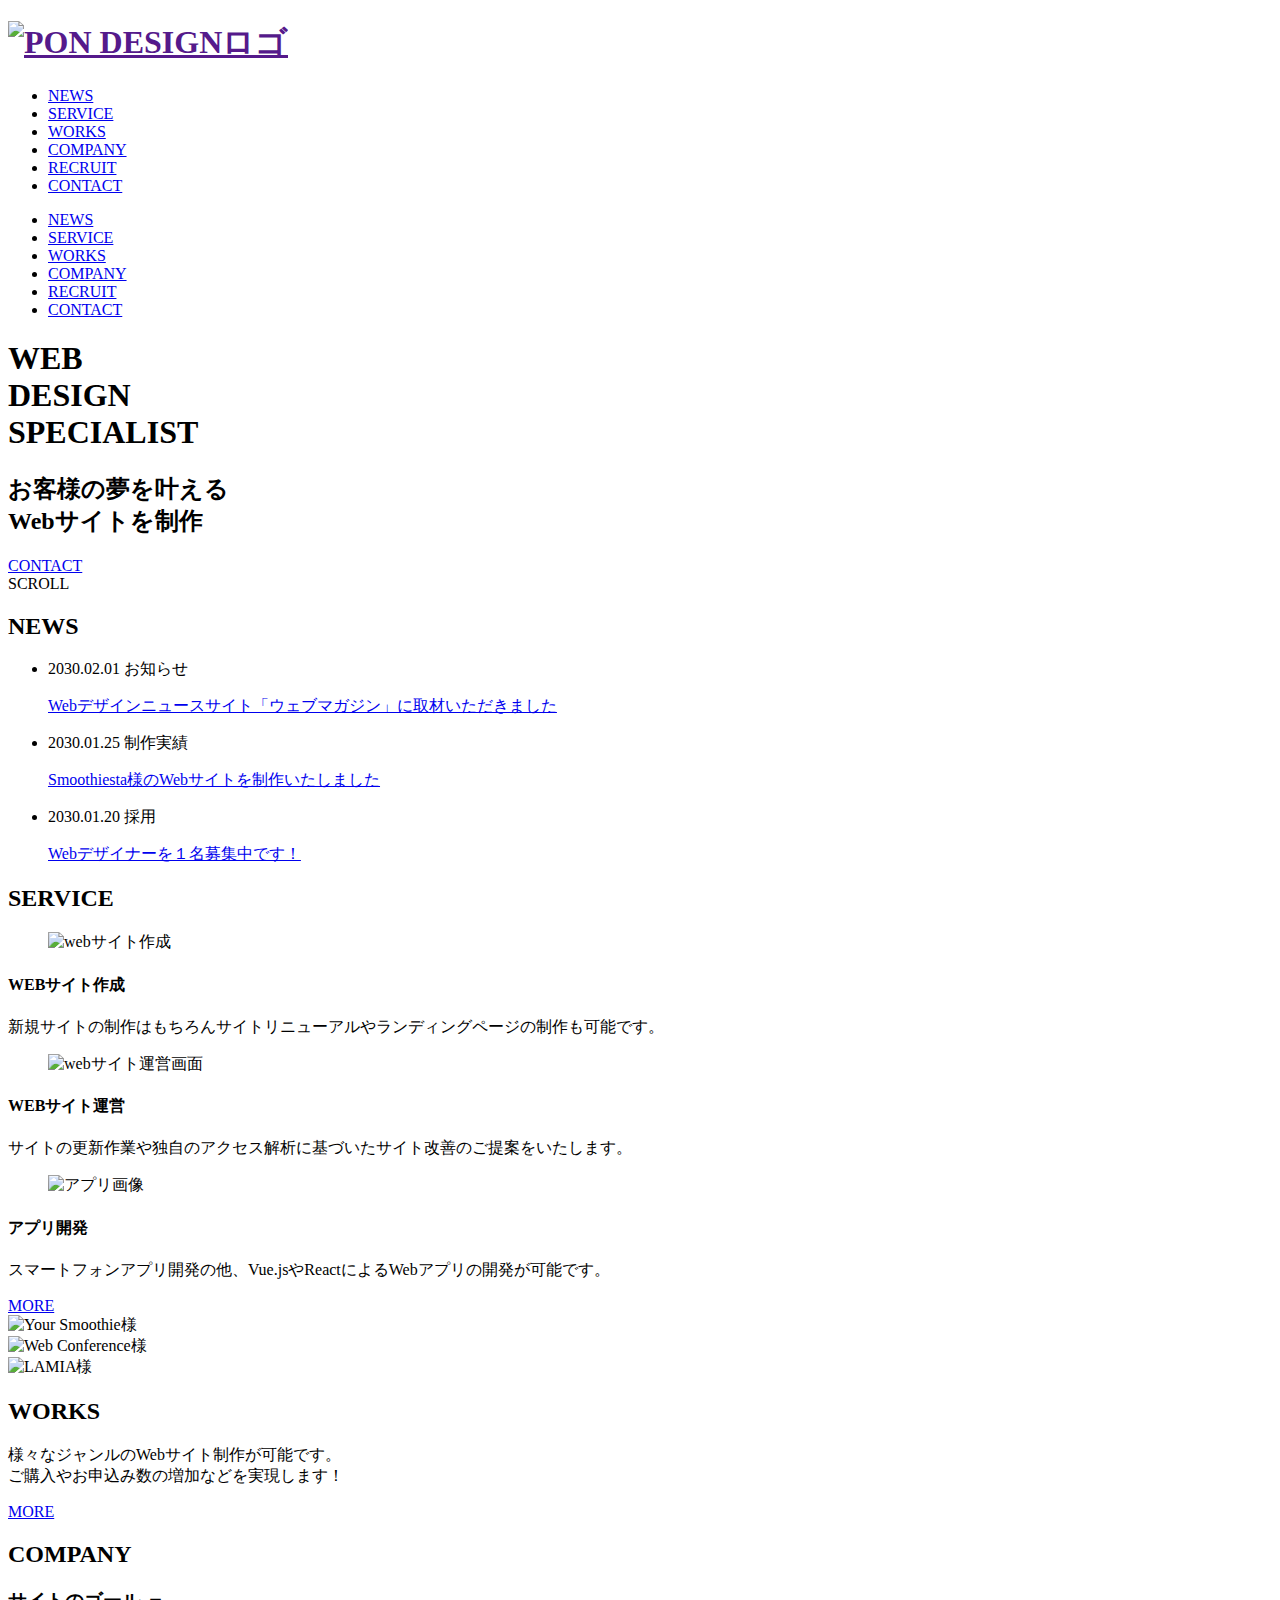
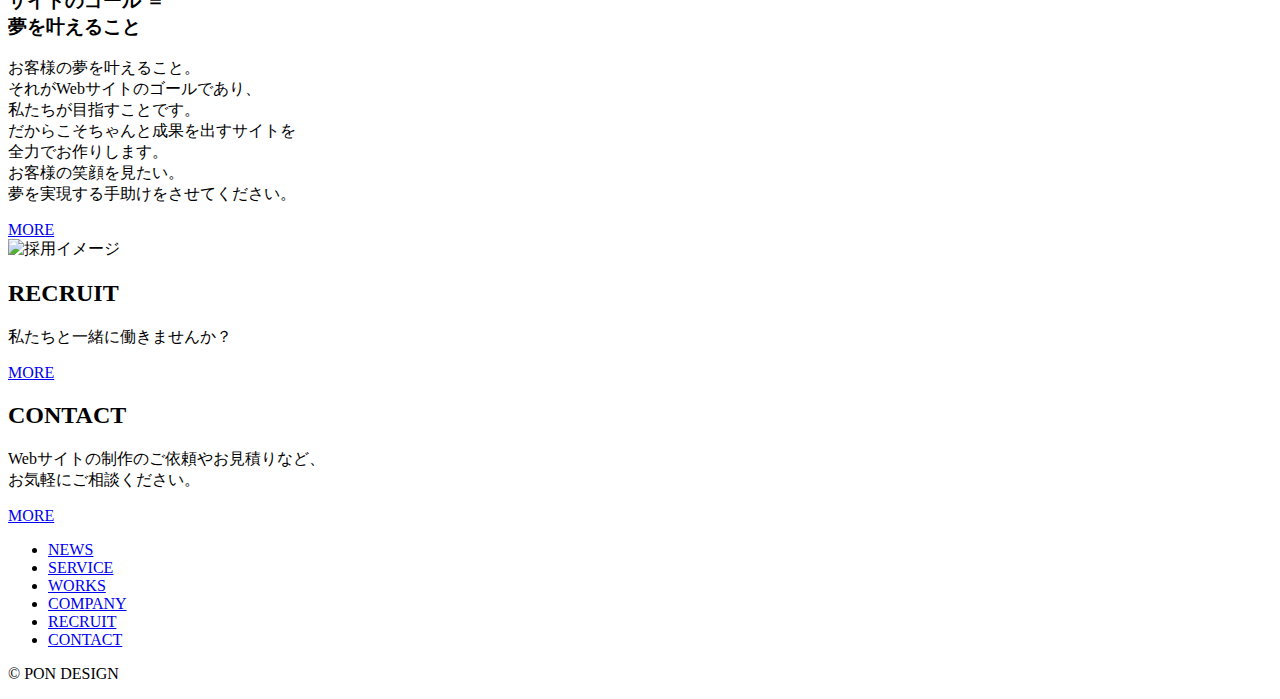
==== index.html @ 1e1b0b16 "Add files via upload" ====
<!DOCTYPE html>
<html lang="ja">

<head>
    <meta charset="UTF-8">
    <meta http-equiv="X-UA-Compatible" content="IE=edge">
    <meta name="viewport" content="width=device-width, initial-scale=1.0">
    <meta property="og:title" content="PON DESIGN | WEB DESIGN SPECIALIST">
    <meta property="og:description" content="PON DESIGN | WEB DESIGN SPECIALIST">
    <meta property="og:site_name" content="PON DESIGN | WEB DESIGN SPECIALIST">
    <meta property="locale" content="ja_JP">
    <meta name="description" content="PON DESIGN | WEB DESIGN SPECIALIST webサイト作成 webサイト運営サービス アプリ開発サービス">
    <link rel="preconnect" href="https://fonts.gstatic.com">
    <link rel="preconnect" href="https://fonts.gstatic.com">
    <!-- Montserrat -->
    <link href="https://fonts.googleapis.com/css2?family=Montserrat:wght@300;600&display=swap" rel="stylesheet">

    <link rel="stylesheet" href="https://pro.fontawesome.com/releases/v5.10.0/css/all.css"
        integrity="sha384-AYmEC3Yw5cVb3ZcuHtOA93w35dYTsvhLPVnYs9eStHfGJvOvKxVfELGroGkvsg+p" crossorigin="anonymous" />
        <link rel="stylesheet" href="https://cdnjs.cloudflare.com/ajax/libs/Swiper/4.3.3/css/swiper.min.css">
        <!-- 最後に自分で書いたスタイルシートを読み込む -->
        <link rel="stylesheet" href="sass/style.css">
    <title>PON DESIGN | WEB DESIGN SPECIALIST</title>
</head>

<body>
    <div class="l-wrapper">
        <header id="js-header" class="l-header">
            <div class="l-header__inner">
                <!-- ロゴ -->
                <!-- 画像タグにwidth,height指定するのは良くないからdivタグで囲む -->
                <div class="l-header__logo">
                    <h1 class="c-logo">
                        <a href="" class="c-logo__link"><img class="c-logo__img" src="img/others/logo.png" alt="PON DESIGNロゴ"></a>
                    </h1>
                </div>
                <!-- グローバルナビ -->
                <nav class="l-header__nav">
                    <ul class="l-header__nav__list">
                        <li class="l-header__nav__item"><a href="news.html" class="l-header__nav__link">NEWS</a></li>
                        <li class="l-header__nav__item"><a href="service.html" class="l-header__nav__link">SERVICE</a></li>
                        <li class="l-header__nav__item"><a href="works.html" class="l-header__nav__link">WORKS</a></li>
                        <li class="l-header__nav__item"><a href="company.html" class="l-header__nav__link">COMPANY</a></li>
                        <li class="l-header__nav__item"><a href="recruit.html" class="l-header__nav__link">RECRUIT</a></li>
                        <li class="l-header__nav__item"><a href="contact.html" class="l-header__nav__link">CONTACT</a></li>
                    </ul>
                </nav>
            </div>
        </header><!-- header -->
        
        <div class="navbar_toggle">
            <span class="navbar_toggle_icon"></span>
            <span class="navbar_toggle_icon"></span>
            <span class="navbar_toggle_icon"></span>
        </div><!-- ドロワー -->
        
        <div class="menu u-disappear">
            <ul>
                <li><a href="news.html" class="drawer-item">NEWS</a></li>
                <li><a href="service.html" class="drawer-item">SERVICE</a></li>
                <li><a href="works.html" class="drawer-item">WORKS</a></li>
                <li><a href="company.html" class="drawer-item">COMPANY</a></li>
                <li><a href="recruit.html" class="drawer-item">RECRUIT</a></li>
                <li><a href="contact.html" class="drawer-item">CONTACT</a></li>
            </ul>
        </div><!-- 隠れメニュー -->
        
        
        <div class="p-hero">
            <div class="l-inner">
                <div class="p-hero__heading">
                    <h1 class="p-hero__heading__title">WEB<br class="u-sp-only"> DESIGN<br class="u-sp-only"> SPECIALIST</h1>
                    <h2 class="p-hero__heading__subtitle">お客様の夢を叶える<br class="u-sp-only">Webサイトを制作</h2>
                    <!-- ボタン -->
                    <div class="c-btn-area">
                        <a href="contact.html" class="c-btn c-btn--flame">CONTACT</a>
                    </div>
                </div>
            </div>
            <!-- スクロール -->
            <span class="p-hero__scroll">SCROLL</span>
        </div><!-- hero -->
        
        
        
        <div class="l-page-home contents" id="contents">
            <section class="p-news l-section">
                <div class="l-inner l-inner--sm">
                    <!-- セクションタイトル -->
                    <h2 class="c-heading-primary c-heading-primary--news">NEWS</h2>
                    <ul class="p-news__list">
                        <li class="p-news__item">
                            <div class="p-news__item__body">
                                <time class="p-news__item__date">2030.02.01</time>
                                <span class="c-label">お知らせ</span>
                            </div>
                            <p class="p-news__item__title">
                                <a href="#" class="p-news__item__title__link">
                                    Webデザインニュースサイト「ウェブマガジン」に取材いただきました
                                </a>
                            </p>
                        </li>
                        <li class="p-news__item">
                            <div class="p-news__item__body">
                                <time class="p-news__item__date">2030.01.25</time>
                                <span class="c-label">制作実績</span>
                            </div>
                            <p class="p-news__item__title">
                                <a href="#" class="p-news__item__title__link">
                                    Smoothiesta様のWebサイトを制作いたしました
                                </a>
                            </p>
                        </li>
                        <li class="p-news__item">
                            <div class="p-news__item__body">
                                <time class="p-news__item__date">2030.01.20</time>
                                <span class="c-label">採用</span>
                            </div>
                            <p class="p-news__item__title">
                                <a href="#" class="p-news__item__title__link">
                                    Webデザイナーを１名募集中です！
                                </a>
                            </p>
                        </li>
                    </ul>
                </div>
            </section><!-- NEWS -->
        
            <section class="p-service l-section">
                <div class="l-inner">
                    <!-- セクションタイトル -->
                    <h2 class="c-heading-primary c-heading-primary--service">SERVICE</h2>

                    <!-- サービスリスト -->
                    <div class="topService">
                        <div class="topService__card">
                            <figure class="topService__img-wrapper">
                                <img class="topService__img" src="img/service/service1.png" alt="webサイト作成">
                            </figure>
                            <div class="topService__body">
                                <h4 class="topService__title">WEBサイト作成</h4>
                                <p class="topService__text">新規サイトの制作はもちろんサイトリニューアルやランディングページの制作も可能です。</p>
                            </div>
                        </div>
                        <div class="topService__card">
                            <figure class="topService__img-wrapper">
                                <img class="topService__img" src="img/service/service2.png" alt="webサイト運営画面">
                            </figure>
                            <div class="topService__body">
                                <h4 class="topService__title">WEBサイト運営</h4>
                                <p class="topService__text">サイトの更新作業や独自のアクセス解析に基づいたサイト改善のご提案をいたします。</p>
                            </div>
                        </div>
                        <div class="topService__card">
                            <figure class="topService__img-wrapper">
                                <img class="topService__img" src="img/service/service3.png" alt="アプリ画像">
                            </figure>
                            <div class="topService__body">
                                <h4 class="topService__title">アプリ開発</h4>
                                <p class="topService__text">スマートフォンアプリ開発の他、Vue.jsやReactによるWebアプリの開発が可能です。</p>
                            </div>
                        </div>
                    </div>
                    <!-- ボタン -->
                    <!-- スマホの時非表示 -->
                    <div class="c-btn-area u-is-lg">
                        <a href="service.html" class="c-btn c-btn--gradation">MORE</a>
                    </div>
                </div>
            </section><!-- service -->
        
            <section class="p-works l-section">
                <div class="l-inner l-inner--xl">
                    <div class="p-works__img-wrapper">
                        <!-- Swiper START -->
                        <div class="swiper-container">
                            <!-- メイン表示部分 -->
                            <div class="swiper-wrapper">
                                <!-- 各スライド -->
                                <div class="swiper-slide"><img src="img/works/slider1.png" alt="Your Smoothie様"></div>
                                <div class="swiper-slide"><img src="img/works/slider2.png" alt="Web Conference様"></div>
                                <div class="swiper-slide"><img src="img/works/slider3.png" alt="LAMIA様"></div>
                            </div>
                            <div class="swiper-button-prev"></div>
                            <div class="swiper-button-next"></div>
                        </div>
                        <div class="swiper-pagination"></div>
                        <!-- Swiper END -->
                    </div>
                    <div class="p-works__body">
                        <h2 class="c-heading-primary c-heading-primary--works">WORKS</h2>
                        <p class="p-works__body__text">
                            様々なジャンルのWebサイト制作が可能です。<br>
                            ご購入やお申込み数の増加などを実現します！
                        </p>
                        <!-- ボタン -->
                        <div class="c-btn-area">
                            <a href="works.html" class="c-btn c-btn--gradation">MORE</a>
                        </div>
                    </div>
                </div>
            </section><!-- works -->
        
            <section class="p-company l-section">
                <div class="l-inner ">
                    <!-- セクションタイトル -->
                    <h2 class="c-heading-primary c-heading-primary--company">COMPANY</h2>
                    <div class="p-company__body">
                        <h3 class="p-company__title">
                            <span class="p-company__title__underline">
                                サイトのゴール ＝<br class="u-sp-only"> 夢を叶えること
                            </span>
                        </h3>
                        <p class="p-company__text">
                            お客様の夢を叶えること。<br>
                            それがWebサイトのゴールであり、<br class="u-sp-only">私たちが目指すことです。<br>
                            だからこそちゃんと成果を出すサイトを<br class="u-sp-only">全力でお作りします。<br>
                            お客様の笑顔を見たい。<br>
                            夢を実現する手助けをさせてください。
                        </p>
                        <!-- ボタン -->
                        <div class="c-btn-area">
                            <a href="company.html" class="c-btn c-btn--gradation">MORE</a>
                        </div>
                    </div>
                </div>
            </section><!-- company -->
        
        
            <section class="p-recruit l-section">
                <div class="l-inner">
                    <!-- 画像 -->
                    <div class="p-recruit__img-wrapper">
                        <img class="p-recruit__img" src="img/recruit/recruit1.png" alt="採用イメージ">
                    </div>
                    <!-- ボディ -->
                    <div class="p-recruit__body">
                        <!-- セクションタイトル -->
                        <h2 class="c-heading-primary c-heading-primary--recruit">RECRUIT</h2>
                        <p class="p-recruit__body__text">
                            私たちと一緒に働きませんか？
                        </p>
                        <!-- ボタン -->
                        <div class="c-btn-area">
                            <a href="recruit.html" class="c-btn c-btn--gradation">MORE</a>
                        </div>
                    </div>
                </div>
            </section><!-- recruit -->
        
            <section class="c-contact">
                <div class="l-inner">
                    <div class="c-contact__body">
                        <!-- セクションタイトル -->
                        <h2 class="c-heading-primary c-heading-primary--contact">CONTACT</h2>
                        <p class="c-contact__body__text">
                            Webサイトの制作のご依頼やお見積りなど、<br class="u-is-sm">お気軽にご相談ください。
                        </p>
                        <!-- ボタン -->
                        <div class="c-btn-area">
                            <a href="contact.html" class="c-btn c-btn--gradation">MORE</a>
                        </div>
                    </div>
                </div>
            </section><!-- contact-->
        </div><!-- contents -->
        
        <footer class="l-footer">
            <nav class="l-footer__nav">
                <ul class="l-footer__nav__list">
                    <li class="l-footer__nav__item"><a href="news.html" class="l-footer__nav__link">NEWS</a></li>
                    <li class="l-footer__nav__item"><a href="service.html" class="l-footer__nav__link">SERVICE</a></li>
                    <li class="l-footer__nav__item"><a href="works.html" class="l-footer__nav__link">WORKS</a></li>
                    <li class="l-footer__nav__item"><a href="company.html" class="l-footer__nav__link">COMPANY</a></li>
                    <li class="l-footer__nav__item"><a href="recruit.html" class="l-footer__nav__link">RECRUIT</a></li>
                    <li class="l-footer__nav__item"><a href="contact.html" class="l-footer__nav__link">CONTACT</a></li>
                </ul>
            </nav>
            <p class="c-copyright">&copy; PON DESIGN</p>
        </footer><!-- footer -->
        
        <!-- ページトップへ移動 -->
        <div id="pagetop" class="c-page-top">
            <a class="c-page-top__link" href="#">
                <i class="fas fa-arrow-up c-page-top__arrow"></i>
            </a>
        </div><!-- page-top -->
    </div><!-- wrapper -->
    
    <script src="js/anime.js"></script>
    <script src="https://code.jquery.com/jquery-3.6.0.js"
        integrity="sha256-H+K7U5CnXl1h5ywQfKtSj8PCmoN9aaq30gDh27Xc0jk=" crossorigin="anonymous"></script>
    <script src="https://cdnjs.cloudflare.com/ajax/libs/Swiper/4.3.3/js/swiper.min.js"></script>
    <script src="./js/main.js"></script>
    <script src="./js/swiper.js"></script>
</body>

</html>
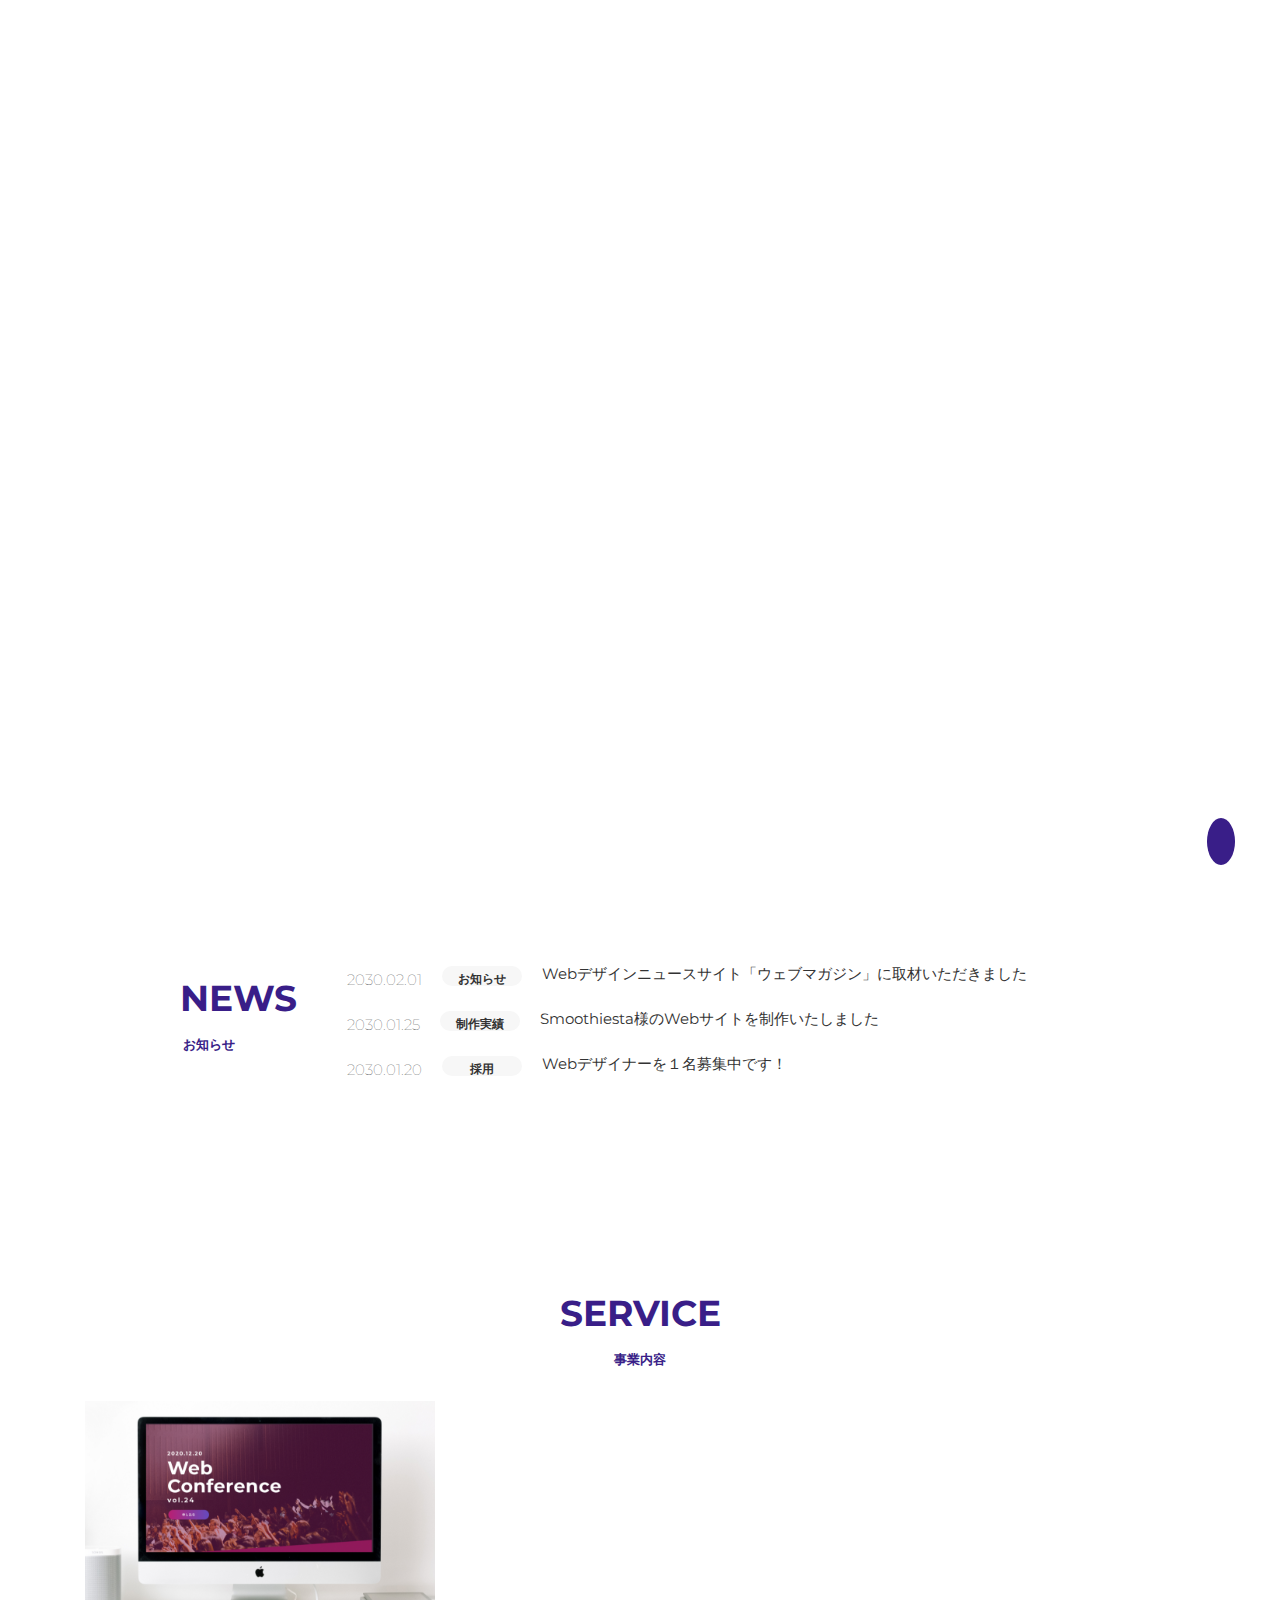
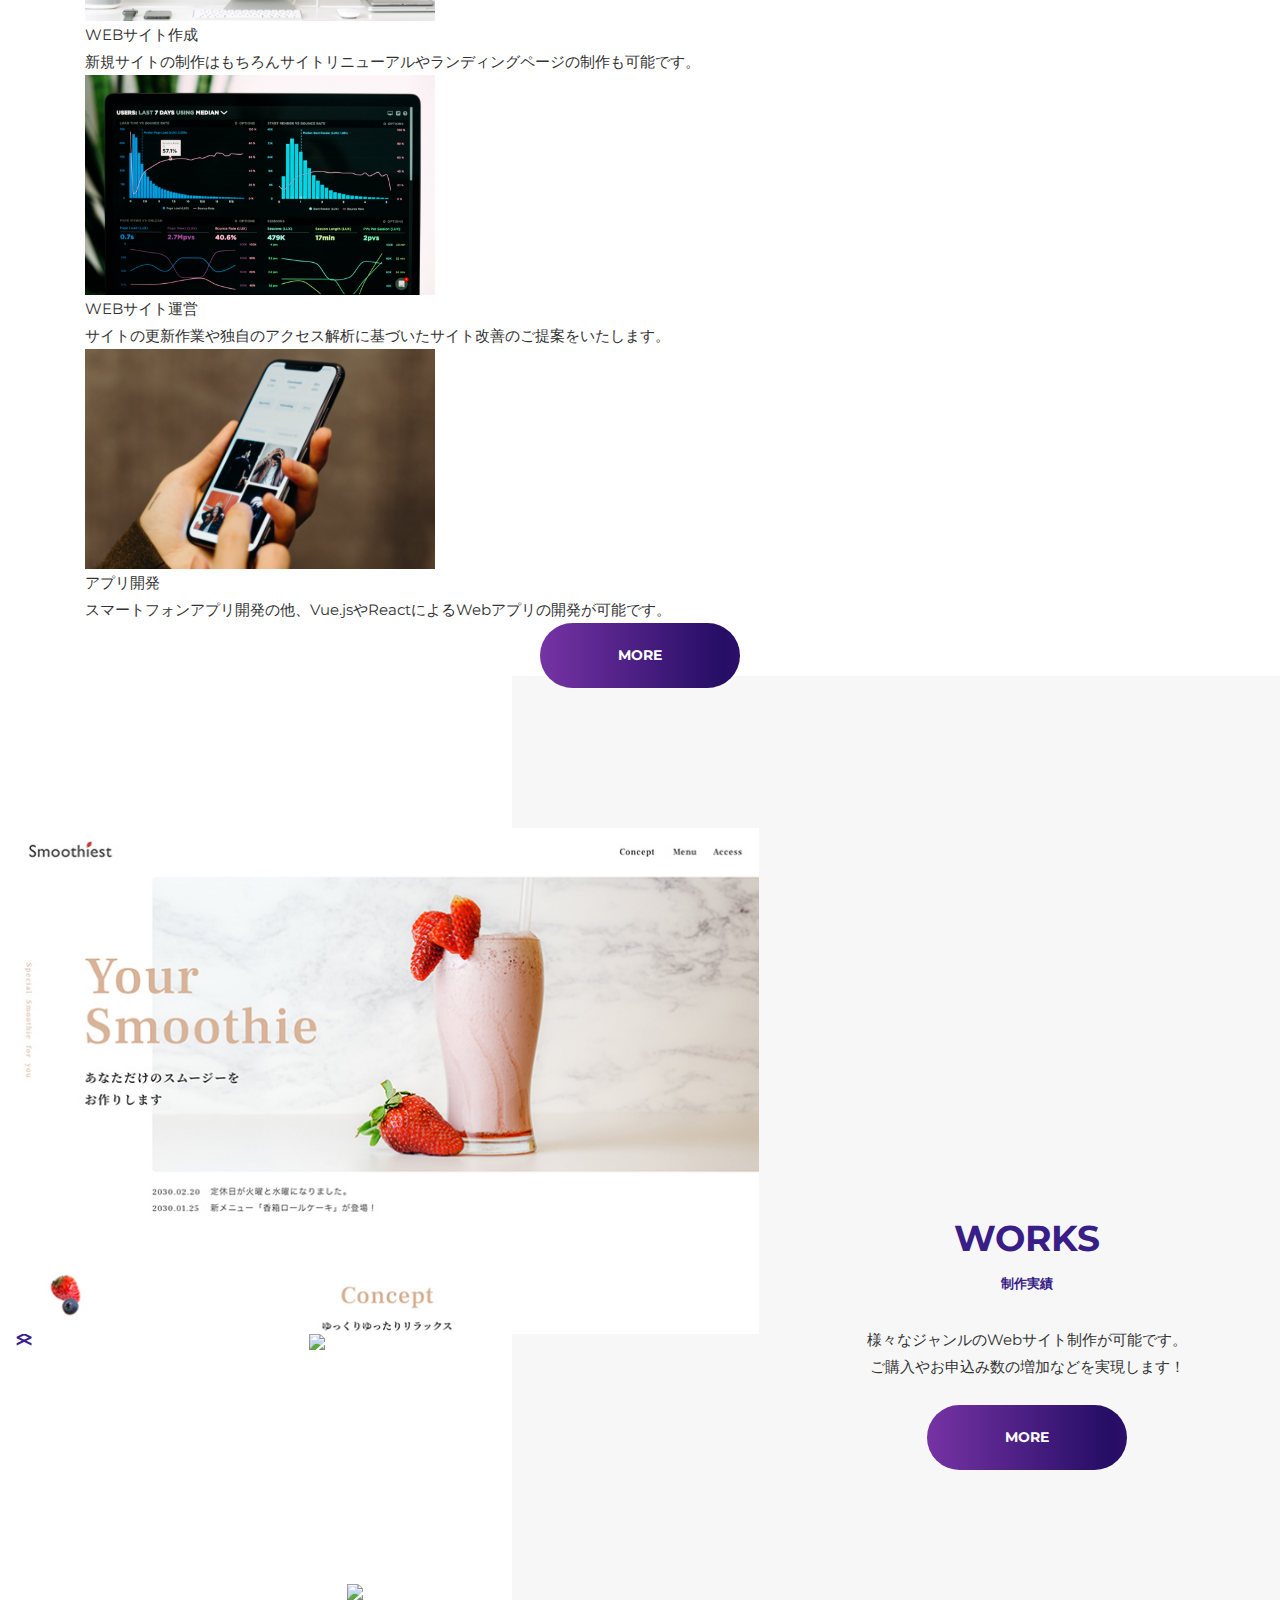
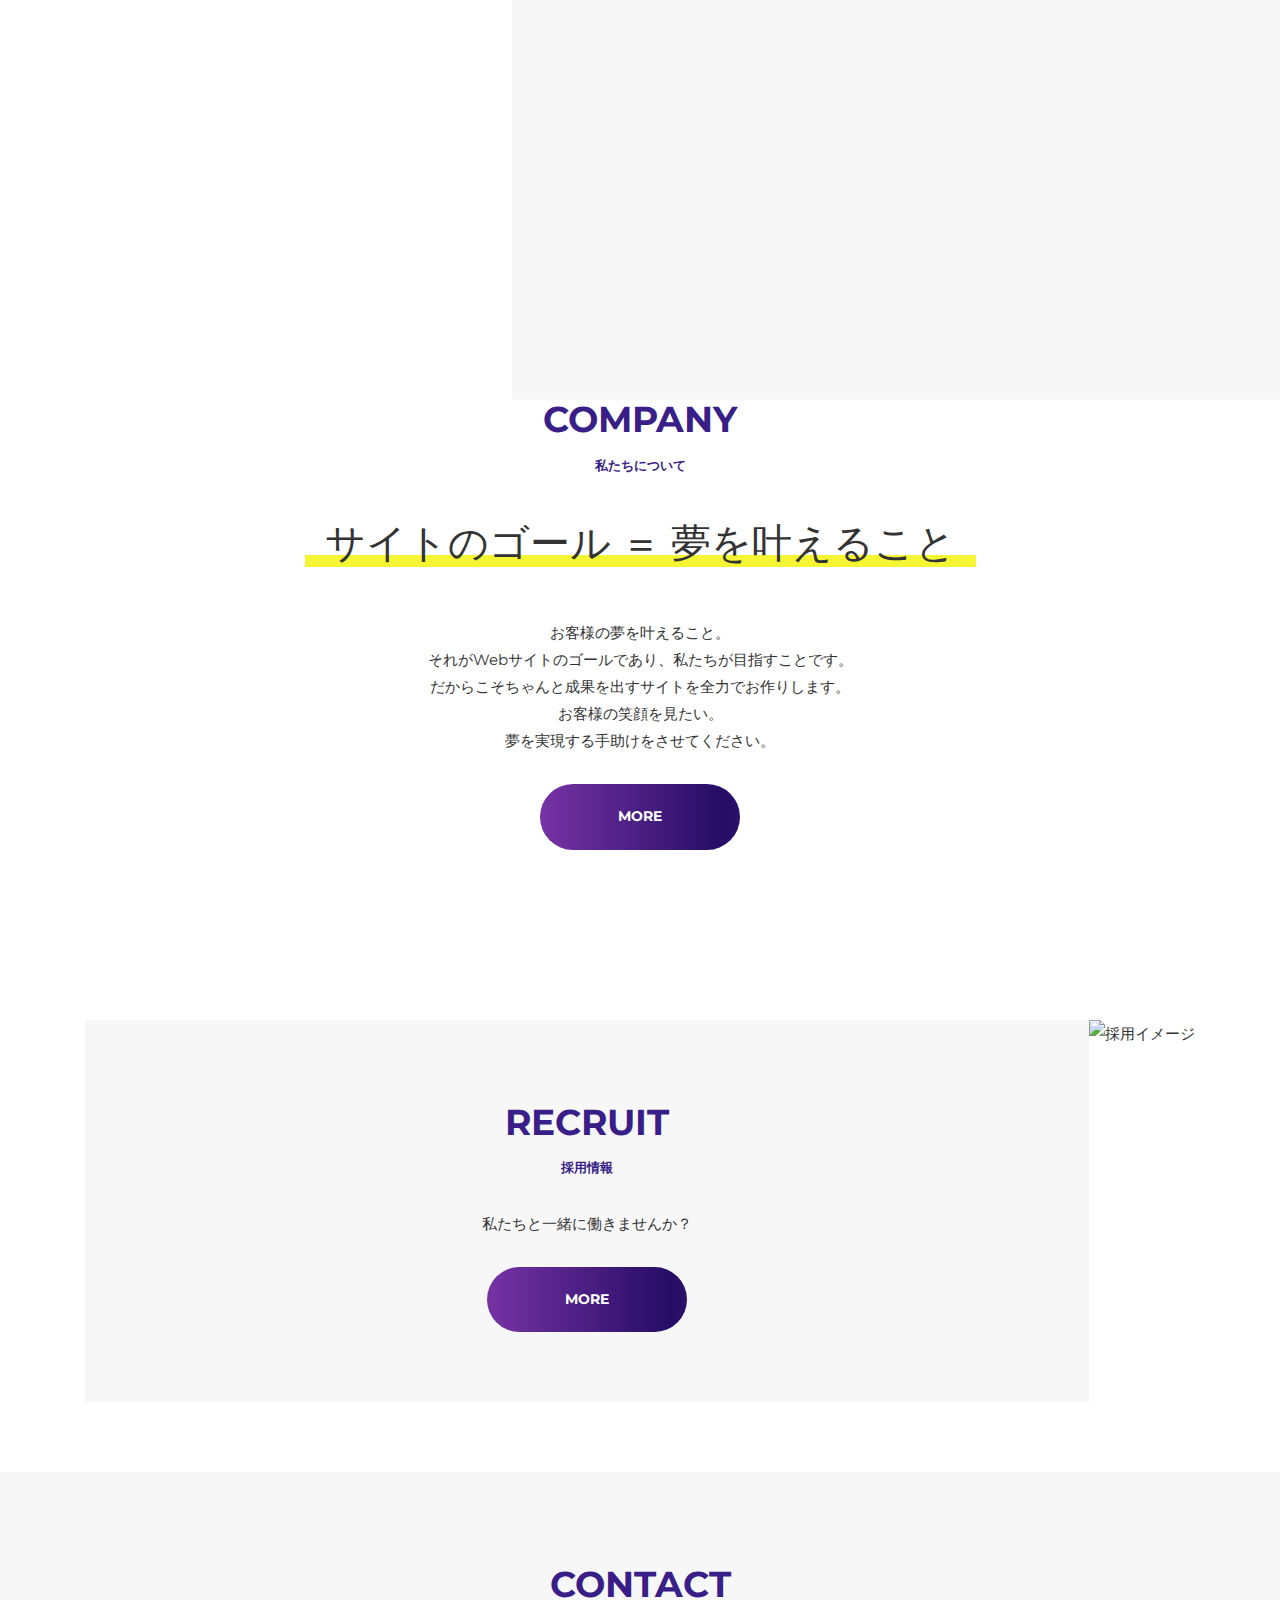
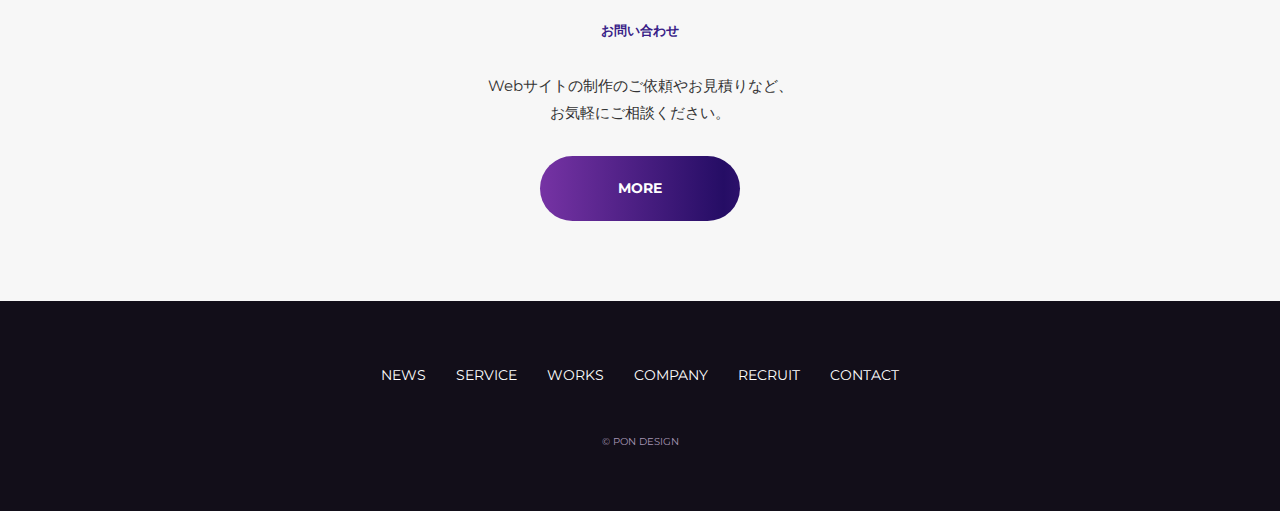
==== commit aeaac635: "Update index.html" ====
--- a/index.html
+++ b/index.html
@@ -19,7 +19,7 @@
         integrity="sha384-AYmEC3Yw5cVb3ZcuHtOA93w35dYTsvhLPVnYs9eStHfGJvOvKxVfELGroGkvsg+p" crossorigin="anonymous" />
         <link rel="stylesheet" href="https://cdnjs.cloudflare.com/ajax/libs/Swiper/4.3.3/css/swiper.min.css">
         <!-- 最後に自分で書いたスタイルシートを読み込む -->
-        <link rel="stylesheet" href="sass/style.css">
+        <link rel="stylesheet" href="./style.css">
     <title>PON DESIGN | WEB DESIGN SPECIALIST</title>
 </head>
 
@@ -31,7 +31,7 @@
                 <!-- 画像タグにwidth,height指定するのは良くないからdivタグで囲む -->
                 <div class="l-header__logo">
                     <h1 class="c-logo">
-                        <a href="" class="c-logo__link"><img class="c-logo__img" src="img/others/logo.png" alt="PON DESIGNロゴ"></a>
+                        <a href="" class="c-logo__link"><img class="c-logo__img" src="./logo.png" alt="PON DESIGNロゴ"></a>
                     </h1>
                 </div>
                 <!-- グローバルナビ -->
@@ -135,7 +135,7 @@
                     <div class="topService">
                         <div class="topService__card">
                             <figure class="topService__img-wrapper">
-                                <img class="topService__img" src="img/service/service1.png" alt="webサイト作成">
+                                <img class="topService__img" src="./service1.png" alt="webサイト作成">
                             </figure>
                             <div class="topService__body">
                                 <h4 class="topService__title">WEBサイト作成</h4>
@@ -144,7 +144,7 @@
                         </div>
                         <div class="topService__card">
                             <figure class="topService__img-wrapper">
-                                <img class="topService__img" src="img/service/service2.png" alt="webサイト運営画面">
+                                <img class="topService__img" src="./service2.png" alt="webサイト運営画面">
                             </figure>
                             <div class="topService__body">
                                 <h4 class="topService__title">WEBサイト運営</h4>
@@ -153,7 +153,7 @@
                         </div>
                         <div class="topService__card">
                             <figure class="topService__img-wrapper">
-                                <img class="topService__img" src="img/service/service3.png" alt="アプリ画像">
+                                <img class="topService__img" src="./service3.png" alt="アプリ画像">
                             </figure>
                             <div class="topService__body">
                                 <h4 class="topService__title">アプリ開発</h4>
@@ -177,9 +177,9 @@
                             <!-- メイン表示部分 -->
                             <div class="swiper-wrapper">
                                 <!-- 各スライド -->
-                                <div class="swiper-slide"><img src="img/works/slider1.png" alt="Your Smoothie様"></div>
-                                <div class="swiper-slide"><img src="img/works/slider2.png" alt="Web Conference様"></div>
-                                <div class="swiper-slide"><img src="img/works/slider3.png" alt="LAMIA様"></div>
+                                <div class="swiper-slide"><img src="./slider1.png" alt="Your Smoothie様"></div>
+                                <div class="swiper-slide"><img src="./works/slider2.png" alt="Web Conference様"></div>
+                                <div class="swiper-slide"><img src="./works/slider3.png" alt="LAMIA様"></div>
                             </div>
                             <div class="swiper-button-prev"></div>
                             <div class="swiper-button-next"></div>
@@ -231,7 +231,7 @@
                 <div class="l-inner">
                     <!-- 画像 -->
                     <div class="p-recruit__img-wrapper">
-                        <img class="p-recruit__img" src="img/recruit/recruit1.png" alt="採用イメージ">
+                        <img class="p-recruit__img" src="./recruit/recruit1.png" alt="採用イメージ">
                     </div>
                     <!-- ボディ -->
                     <div class="p-recruit__body">
@@ -291,8 +291,8 @@
     <script src="https://code.jquery.com/jquery-3.6.0.js"
         integrity="sha256-H+K7U5CnXl1h5ywQfKtSj8PCmoN9aaq30gDh27Xc0jk=" crossorigin="anonymous"></script>
     <script src="https://cdnjs.cloudflare.com/ajax/libs/Swiper/4.3.3/js/swiper.min.js"></script>
-    <script src="./js/main.js"></script>
+    <script src="./main.js"></script>
     <script src="./js/swiper.js"></script>
 </body>
 
-</html>+</html>
--- a/style.css
+++ b/style.css
@@ -0,0 +1,1855 @@
+@charset "UTF-8";
+/* http://meyerweb.com/eric/tools/css/reset/ 
+   v2.0 | 20110126
+   License: none (public domain)
+*/
+html, body, div, span, applet, object, iframe,
+h1, h2, h3, h4, h5, h6, p, blockquote, pre,
+a, abbr, acronym, address, big, cite, code,
+del, dfn, em, img, ins, kbd, q, s, samp,
+small, strike, strong, sub, sup, tt, var,
+b, u, i, center,
+dl, dt, dd, ol, ul, li,
+fieldset, form, label, legend,
+table, caption, tbody, tfoot, thead, tr, th, td,
+article, aside, canvas, details, embed,
+figure, figcaption, footer, header, hgroup,
+menu, nav, output, ruby, section, summary,
+time, mark, audio, video {
+  margin: 0;
+  padding: 0;
+  border: 0;
+  font-size: 100%;
+  font: inherit;
+  vertical-align: baseline;
+}
+
+/* HTML5 display-role reset for older browsers */
+article, aside, details, figcaption, figure,
+footer, header, hgroup, menu, nav, section {
+  display: block;
+}
+
+body {
+  line-height: 1;
+}
+
+ol, ul {
+  list-style: none;
+}
+
+blockquote, q {
+  quotes: none;
+}
+
+blockquote:before, blockquote:after,
+q:before, q:after {
+  content: '';
+  content: none;
+}
+
+table {
+  border-collapse: collapse;
+  border-spacing: 0;
+}
+
+button {
+  background-color: transparent;
+  border: none;
+  cursor: pointer;
+  outline: none;
+  padding: 0;
+  -webkit-appearance: none;
+     -moz-appearance: none;
+          appearance: none;
+  display: block;
+}
+
+img {
+  vertical-align: top;
+}
+
+select {
+  -moz-appearance: none;
+  -webkit-appearance: none;
+  appearance: none;
+  border-radius: 0;
+  border: 0;
+  margin: 0;
+  padding: 0;
+  background: none transparent;
+  vertical-align: middle;
+  font-size: inherit;
+  color: inherit;
+  -webkit-box-sizing: content-box;
+          box-sizing: content-box;
+}
+
+* {
+  -webkit-box-sizing: border-box;
+          box-sizing: border-box;
+}
+
+html {
+  font-size: 100%;
+}
+
+body {
+  font-family: "Montserrat",Arial,"Hiragino Kaku Gothic ProN","Hiragino Sans",Meiryo,sans-serif;
+  line-height: 1.8;
+  color: #333333;
+  -webkit-box-sizing: border-box;
+          box-sizing: border-box;
+  font-size: 15px;
+  font-size: 0.9375rem;
+}
+
+@media screen and (max-width: 768px) {
+  body {
+    font-size: 14px;
+    font-size: 0.875rem;
+  }
+}
+
+a {
+  color: #391E88;
+  text-decoration: none;
+  -webkit-transition: .3s;
+  transition: .3s;
+}
+
+::-moz-selection {
+  background-color: #391E88;
+  color: #ffffff;
+}
+
+::selection {
+  background-color: #391E88;
+  color: #ffffff;
+}
+
+img {
+  vertical-align: top;
+  max-width: 100%;
+  height: auto;
+}
+
+.u-sp-only {
+  display: none;
+}
+
+@media screen and (max-width: 768px) {
+  .u-sp-only {
+    display: block;
+  }
+}
+
+@media screen and (max-width: 960px) and (max-width: 960px) {
+  .u-is-lg {
+    display: none;
+  }
+}
+
+@media screen and (max-width: 1140px) {
+  .u-is-pc {
+    display: block;
+  }
+}
+
+.u-header-color {
+  background-color: #21054D;
+}
+
+.u-p-header {
+  padding: 23px 30px;
+}
+
+.u-disappear {
+  display: none;
+}
+
+.l-header {
+  position: fixed;
+  top: 0;
+  width: 100%;
+  -webkit-transition: all .3s ease-out;
+  transition: all .3s ease-out;
+  z-index: 100;
+}
+
+.l-header__inner {
+  display: -webkit-box;
+  display: -ms-flexbox;
+  display: flex;
+  -webkit-box-pack: justify;
+      -ms-flex-pack: justify;
+          justify-content: space-between;
+  -webkit-box-align: center;
+      -ms-flex-align: center;
+          align-items: center;
+  padding: 23px;
+}
+
+.l-header__logo {
+  width: 160px;
+}
+
+@media screen and (max-width: 960px) {
+  .l-header__nav {
+    display: none;
+  }
+}
+
+.l-header__nav__list {
+  display: -webkit-box;
+  display: -ms-flexbox;
+  display: flex;
+  -webkit-box-pack: justify;
+      -ms-flex-pack: justify;
+          justify-content: space-between;
+}
+
+.l-header__nav__item {
+  padding-left: 33px;
+}
+
+.l-header__nav__link {
+  font-weight: bold;
+  font-size: 14px;
+  font-size: 0.875rem;
+  color: #ffffff;
+}
+
+.l-header__nav__link::after {
+  content: '';
+  width: 0;
+  -webkit-transition: all 0.3s ease;
+  transition: all 0.3s ease;
+  border-bottom: 1px solid #ffffff;
+  display: block;
+}
+
+.l-header__nav__link:hover:after {
+  width: 100%;
+  border-bottom: 1px solid #ffffff;
+}
+
+.l-footer {
+  background-color: #120E19;
+  padding-top: 60px;
+}
+
+.l-footer__nav {
+  width: 45.472%;
+  margin: 0 auto;
+  padding-bottom: 22px;
+}
+
+@media screen and (max-width: 960px) {
+  .l-footer__nav {
+    width: 90%;
+  }
+}
+
+.l-footer__nav__list {
+  display: -webkit-box;
+  display: -ms-flexbox;
+  display: flex;
+  -webkit-box-pack: center;
+      -ms-flex-pack: center;
+          justify-content: center;
+  -ms-flex-wrap: wrap;
+      flex-wrap: wrap;
+}
+
+@media screen and (max-width: 768px) {
+  .l-footer__nav__list {
+    -webkit-box-pack: start;
+        -ms-flex-pack: start;
+            justify-content: flex-start;
+  }
+}
+
+.l-footer__nav__item:not(:last-child) {
+  margin-right: 30px;
+}
+
+@media screen and (max-width: 768px) {
+  .l-footer__nav__item {
+    margin-bottom: 20px;
+  }
+}
+
+.l-footer__nav__link {
+  color: #fff;
+  font-size: 14px;
+  font-size: 0.875rem;
+}
+
+@media screen and (max-width: 768px) {
+  .l-footer__nav__link {
+    font-size: 12px;
+    font-size: 0.75rem;
+  }
+}
+
+.l-footer__nav__link:hover {
+  opacity: 0.8;
+}
+
+.l-footer .c-copyright {
+  padding-top: 22px;
+  padding-bottom: 60px;
+}
+
+.l-page-recruit {
+  background-image: url(/img/bg/bg-recruit.png);
+  background-size: cover;
+}
+
+.l-inner {
+  max-width: 1140px;
+  margin: 0 auto;
+  padding: 0 15px;
+}
+
+.l-inner--xs {
+  max-width: 780px;
+}
+
+.l-inner--sm {
+  max-width: 950px;
+}
+
+.l-inner--xl {
+  max-width: 1300px;
+}
+
+.l-section {
+  padding: 70px 0;
+}
+
+@media screen and (max-width: 768px) {
+  .l-section {
+    padding: 40px 0;
+  }
+}
+
+.c-btn {
+  display: inline-block;
+  font-weight: bold;
+  text-align: center;
+  color: #ffffff;
+  border-radius: 100px;
+  width: 200px;
+  max-width: 100%;
+  padding: 20px 0px;
+  font-size: 14px;
+  font-size: 0.875rem;
+  -webkit-transition-duration: 2s;
+          transition-duration: 2s;
+  -webkit-transition: all .3s ease-out;
+  transition: all .3s ease-out;
+}
+
+.c-btn--flame {
+  border: 1px solid #ffffff;
+}
+
+.c-btn--flame:hover {
+  opacity: 0.7;
+}
+
+.c-btn--gradation {
+  background: -webkit-gradient(linear, left top, right top, from(#7633a4), color-stop(51%, #250d65), to(#7633a4));
+  background: linear-gradient(to right, #7633a4 0%, #250d65 51%, #7633a4 100%);
+  background-size: 180% auto;
+}
+
+.c-btn--gradation:hover {
+  background-position: right center;
+  background-image: -webkit-gradient(linear, left top, right top, color-stop(51%, #250d65), color-stop(100%, #7633a4), color-stop(0%, #7633a4));
+  background-image: linear-gradient(to right, #250d65 51%, #7633a4 100%, #7633a4 0%);
+}
+
+.c-breadcrumb {
+  background-color: #F7F7F7;
+  padding: 15px 0;
+}
+
+.c-breadcrumb a {
+  color: #391E88;
+}
+
+@media screen and (max-width: 768px) {
+  .c-breadcrumb {
+    padding: 6px 0;
+  }
+}
+
+.c-breadcrumb__list {
+  display: -webkit-box;
+  display: -ms-flexbox;
+  display: flex;
+}
+
+.c-breadcrumb__item {
+  font-size: 12px;
+  font-size: 0.75rem;
+}
+
+@media screen and (max-width: 768px) {
+  .c-breadcrumb__item {
+    font-size: 11px;
+    font-size: 0.6875rem;
+  }
+}
+
+.c-breadcrumb__item:not(:last-child):after {
+  content: ">";
+  padding: 0 .9em;
+  color: #555;
+}
+
+.c-breadcrumb__link:hover {
+  border-bottom: 1px solid #391E88;
+}
+
+.c-copyright {
+  text-align: center;
+  color: #A798B7;
+  font-size: 10px;
+  font-size: 0.625rem;
+}
+
+.c-contact {
+  padding-top: 80px;
+  padding-bottom: 80px;
+  background-color: #F7F7F7;
+}
+
+@media screen and (max-width: 960px) {
+  .c-contact {
+    padding-top: 60px;
+    padding-bottom: 60px;
+  }
+}
+
+.c-contact__body {
+  width: 100%;
+  margin: 0 auto;
+  text-align: center;
+}
+
+.c-contact__body__text {
+  font-size: 15px;
+  font-size: 0.9375rem;
+  margin-bottom: 30px;
+}
+
+@media screen and (max-width: 960px) {
+  .c-contact__body__text {
+    font-size: 14px;
+    font-size: 0.875rem;
+    margin-bottom: 26px;
+  }
+}
+
+.c-card__img-wrapper {
+  position: relative;
+  padding-top: 62.85%;
+  margin-bottom: 22px;
+  overflow: hidden;
+}
+
+@media screen and (max-width: 768px) {
+  .c-card__img-wrapper {
+    margin-bottom: 12px;
+  }
+}
+
+.c-card__img {
+  position: absolute;
+  top: 50%;
+  width: 100%;
+  -webkit-transform: translateY(-50%);
+          transform: translateY(-50%);
+}
+
+.c-card__title {
+  margin-bottom: 17px;
+  text-align: center;
+  font-weight: bold;
+  font-size: 18px;
+  font-size: 1.125rem;
+}
+
+@media screen and (max-width: 768px) {
+  .c-card__title {
+    margin-bottom: 10px;
+  }
+}
+
+@media screen and (max-width: 768px) {
+  .c-card__text {
+    text-align: center;
+  }
+}
+
+.c-card__caption {
+  text-align: center;
+}
+
+.c-card-wrapper {
+  display: -webkit-box;
+  display: -ms-flexbox;
+  display: flex;
+  -ms-flex-wrap: wrap;
+      flex-wrap: wrap;
+}
+
+@media screen and (max-width: 768px) {
+  .c-card-wrapper {
+    display: block;
+  }
+}
+
+.c-card-wrapper .c-card {
+  padding-bottom: 30px;
+}
+
+.c-card-wrapper--col2 {
+  -webkit-box-pack: justify;
+      -ms-flex-pack: justify;
+          justify-content: space-between;
+}
+
+.c-card-wrapper--col2 .c-card {
+  -webkit-box-flex: 0;
+      -ms-flex: 0 0 48%;
+          flex: 0 0 48%;
+}
+
+@media screen and (max-width: 768px) {
+  .c-card-wrapper--col2 .c-card {
+    margin-bottom: 30px;
+  }
+}
+
+.c-card-wrapper--col3 .c-card {
+  -webkit-box-flex: 0;
+      -ms-flex: 0 1 31.53153%;
+          flex: 0 1 31.53153%;
+  padding-right: 30px;
+}
+
+@media screen and (max-width: 768px) {
+  .c-card-wrapper--col3 .c-card {
+    padding-right: 0;
+  }
+  .c-card-wrapper--col3 .c-card:not(:last-child) {
+    padding-bottom: 40px;
+  }
+}
+
+.c-card-wrapper--col3 .c-card:nth-child(3n) {
+  padding-right: 0;
+}
+
+.navbar_toggle {
+  z-index: 9999;
+  position: fixed;
+  top: 20px;
+  right: 20px;
+  display: none;
+}
+
+@media screen and (max-width: 960px) {
+  .navbar_toggle {
+    display: block;
+  }
+}
+
+.navbar_toggle_icon {
+  position: relative;
+  display: block;
+  height: 3px;
+  width: 34px;
+  background: #fff;
+  -webkit-transition: ease .5s;
+  transition: ease .5s;
+}
+
+.navbar_toggle_icon:nth-child(1) {
+  top: 0;
+}
+
+.navbar_toggle_icon:nth-child(2) {
+  margin: 8px 0;
+}
+
+.navbar_toggle_icon:nth-child(3) {
+  top: 0;
+}
+
+/*OPEN時の動き*/
+.navbar_toggle.open .navbar_toggle_icon:nth-child(1) {
+  top: 10px;
+  -webkit-transform: rotate(45deg);
+  transform: rotate(45deg);
+}
+
+.navbar_toggle.open .navbar_toggle_icon:nth-child(2) {
+  -webkit-transform: translateY(-50%);
+  transform: translateY(-50%);
+  opacity: 0;
+}
+
+.navbar_toggle.open .navbar_toggle_icon:nth-child(3) {
+  top: -10px;
+  -webkit-transform: rotate(-45deg);
+  transform: rotate(-45deg);
+}
+
+/* 隠れメニュー */
+.menu {
+  margin: 0;
+  height: 100%;
+  width: 100%;
+  position: fixed;
+  top: 0;
+  left: 0;
+  -webkit-transform: translateX(-100%);
+  transform: translateX(-100%);
+  -webkit-transition: ease .5s;
+  transition: ease .5s;
+  z-index: 1000;
+  background: -webkit-gradient(linear, left top, right top, from(#250d65), color-stop(51%, #40156E), to(#250d65));
+  background: linear-gradient(to right, #250d65 0%, #40156E 51%, #250d65 100%);
+  display: -webkit-box;
+  display: -ms-flexbox;
+  display: flex;
+  -webkit-box-pack: center;
+      -ms-flex-pack: center;
+          justify-content: center;
+  -webkit-box-align: center;
+      -ms-flex-align: center;
+          align-items: center;
+}
+
+.menu ul {
+  text-align: center;
+}
+
+.menu ul li {
+  margin-bottom: 20px;
+  font-size: 16px;
+}
+
+.menu ul li a {
+  color: #fff;
+  font-weight: bold;
+  font-size: 1.5rem;
+}
+
+.menu ul li a:after {
+  content: '';
+  width: 0;
+  -webkit-transition: all 0.3s ease;
+  transition: all 0.3s ease;
+  border-bottom: 1px solid #fff;
+  display: block;
+}
+
+.menu ul li a:hover:after {
+  width: 100%;
+  border-bottom: 1px solid #fff;
+}
+
+/*OPEN時の動き*/
+.menu.open {
+  -webkit-transform: translateX(0);
+  transform: translateX(0);
+  overflow-y: auto;
+  -webkit-overflow-scrolling: touch;
+}
+
+.c-heading-primary {
+  font-size: 36px;
+  font-size: 2.25rem;
+  margin-bottom: 30px;
+  font-weight: bold;
+  text-align: center;
+  color: #391E88;
+}
+
+@media screen and (max-width: 960px) {
+  .c-heading-primary {
+    font-size: 30px;
+    font-size: 1.875rem;
+    margin-bottom: 26px;
+  }
+}
+
+.c-heading-primary::after {
+  content: "";
+  font-size: 13px;
+  font-size: 0.8125rem;
+  padding-top: 2px;
+  font-weight: 600;
+  display: block;
+}
+
+.c-heading-primary--news::after {
+  content: 'お知らせ';
+  padding-right: 60px;
+}
+
+@media screen and (max-width: 960px) {
+  .c-heading-primary--news::after {
+    padding-right: 0;
+  }
+}
+
+.c-heading-primary--service::after {
+  content: "事業内容";
+}
+
+.c-heading-primary--works::after {
+  content: "制作実績";
+}
+
+.c-heading-primary--company::after {
+  content: "私たちについて";
+}
+
+.c-heading-primary--recruit::after {
+  content: "採用情報";
+}
+
+.c-heading-primary--contact::after {
+  content: "お問い合わせ";
+}
+
+.c-heading-primary--enjoy::after {
+  content: "楽しむ心が良いモノを生む";
+}
+
+.c-heading-primary--contact::after {
+  content: "お問い合わせ";
+}
+
+.c-heading-secondary {
+  text-align: center;
+  color: #391E88;
+  font-size: 32px;
+  font-size: 2rem;
+}
+
+@media screen and (max-width: 768px) {
+  .c-heading-secondary {
+    font-size: 24px;
+    font-size: 1.5rem;
+  }
+}
+
+.c-heading-secondary--bold {
+  font-weight: bold;
+  margin-bottom: 20px;
+}
+
+.c-heading-secondary--thin {
+  margin-bottom: 36px;
+  font-weight: 300;
+}
+
+@media screen and (max-width: 768px) {
+  .c-heading-secondary--thin {
+    margin-bottom: 27px;
+  }
+}
+
+.c-label {
+  display: block;
+  width: 80px;
+  height: 20px;
+  padding: .2em .3em;
+  color: #333333;
+  font-weight: bold;
+  text-align: center;
+  font-size: 12px;
+  font-size: 0.75rem;
+  border-radius: 1em;
+  background-color: #F7F7F7;
+}
+
+.c-logo {
+  line-height: 1;
+}
+
+.c-logo__img {
+  display: block;
+}
+
+.c-page-top {
+  position: fixed;
+  bottom: 45px;
+  right: 45px;
+  z-index: 1;
+}
+
+.c-page-top__link {
+  height: 50px;
+  width: 50px;
+  padding: 14px;
+  border-radius: 100%;
+  background-color: #391E88;
+  color: #ffffff;
+}
+
+.c-page-top__link:hover {
+  opacity: 0.7;
+}
+
+.c-pagination {
+  display: -webkit-box;
+  display: -ms-flexbox;
+  display: flex;
+  -webkit-box-align: center;
+      -ms-flex-align: center;
+          align-items: center;
+  -webkit-box-pack: center;
+      -ms-flex-pack: center;
+          justify-content: center;
+}
+
+.c-pagination__item {
+  width: 45px;
+  height: 45px;
+  border-radius: 100%;
+  display: -webkit-box;
+  display: -ms-flexbox;
+  display: flex;
+  -webkit-box-align: center;
+      -ms-flex-align: center;
+          align-items: center;
+  -webkit-box-pack: center;
+      -ms-flex-pack: center;
+          justify-content: center;
+}
+
+.c-pagination__item:not(:nth-of-type(2)) {
+  margin-right: 10px;
+}
+
+.c-pagination__item--now {
+  background-color: #F1EBF8;
+  color: #4F31A5;
+}
+
+.c-pagination__item--next {
+  background: -webkit-gradient(linear, left top, right top, from(#7633a4), color-stop(51%, #250d65), to(#7633a4));
+  background: linear-gradient(to right, #7633a4 0%, #250d65 51%, #7633a4 100%);
+  -webkit-transition-duration: 2s;
+          transition-duration: 2s;
+  background-size: 180% auto;
+  -webkit-transition: all .3s ease-out;
+  transition: all .3s ease-out;
+  color: #fff;
+}
+
+.c-pagination__item--next:hover {
+  background-position: right center;
+  background-image: -webkit-gradient(linear, left top, right top, color-stop(51%, #250d65), color-stop(100%, #7633a4), color-stop(0%, #7633a4));
+  background-image: linear-gradient(to right, #250d65 51%, #7633a4 100%, #7633a4 0%);
+}
+
+.c-sub-hero {
+  display: -webkit-box;
+  display: -ms-flexbox;
+  display: flex;
+  background-image: url(/img/bg/bg_hero.png);
+  background-size: cover;
+}
+
+.c-sub-hero__heading {
+  width: 100%;
+  padding-top: 106px;
+  padding-bottom: 70px;
+  margin: 0 auto;
+  text-align: center;
+  color: #ffffff;
+}
+
+@media screen and (max-width: 768px) {
+  .c-sub-hero__heading {
+    padding-top: 93px;
+    padding-bottom: 60px;
+  }
+}
+
+.c-sub-hero__heading__title {
+  font-size: 36px;
+  font-size: 2.25rem;
+  font-weight: bold;
+}
+
+@media screen and (max-width: 768px) {
+  .c-sub-hero__heading__title {
+    font-size: 30px;
+    font-size: 1.875rem;
+  }
+}
+
+.c-sub-hero__heading__text {
+  font-size: 14px;
+  font-size: 0.875rem;
+  font-weight: bold;
+}
+
+@media screen and (max-width: 768px) {
+  .c-sub-hero__heading__text {
+    font-size: 13px;
+    font-size: 0.8125rem;
+  }
+}
+
+.c-table1 {
+  width: 100%;
+  border-collapse: collapse;
+  border-spacing: 0;
+}
+
+.c-table1 tr {
+  border-bottom: 1px solid #ddd;
+  margin-bottom: 30px;
+}
+
+.c-table1 th {
+  width: 20%;
+  text-align: left;
+  padding: 30px 0;
+}
+
+@media screen and (max-width: 768px) {
+  .c-table1 th {
+    display: block;
+    width: 100%;
+    padding: 18px 0;
+  }
+}
+
+.c-table1 td {
+  width: 80%;
+}
+
+@media screen and (max-width: 768px) {
+  .c-table1 td {
+    display: block;
+    width: 100%;
+  }
+}
+
+.c-media {
+  display: -webkit-box;
+  display: -ms-flexbox;
+  display: flex;
+}
+
+@media screen and (max-width: 768px) {
+  .c-media {
+    display: block;
+  }
+}
+
+.c-media__img-wrapper {
+  -webkit-box-flex: 0;
+      -ms-flex: 0 0 40.09009%;
+          flex: 0 0 40.09009%;
+  margin-right: 50px;
+}
+
+@media screen and (max-width: 768px) {
+  .c-media__img-wrapper {
+    margin-right: 0;
+    margin-bottom: 18px;
+  }
+}
+
+.c-media__img {
+  width: 100%;
+  height: auto;
+}
+
+.c-media__body {
+  -webkit-box-flex: 1;
+      -ms-flex: 1;
+          flex: 1;
+}
+
+.c-media__title {
+  margin-bottom: 17px;
+  font-weight: bold;
+  font-size: 24px;
+  font-size: 1.5rem;
+}
+
+@media screen and (max-width: 768px) {
+  .c-media__title {
+    text-align: center;
+    font-size: 18px;
+    font-size: 1.125rem;
+  }
+}
+
+.p-hero {
+  position: relative;
+  background-image: url(/img/bg/bg_hero.png);
+  background-repeat: no-repeat;
+  background-position: center center;
+  background-size: cover;
+  margin-bottom: 70px;
+}
+
+.p-hero__heading {
+  width: 100%;
+  margin: 0 auto;
+  text-align: center;
+  padding-top: 262px;
+  padding-bottom: 262px;
+}
+
+@media screen and (max-width: 768px) {
+  .p-hero__heading {
+    width: 90%;
+    padding-top: 226px;
+    padding-bottom: 226px;
+    text-align: left;
+  }
+}
+
+.p-hero__heading__title {
+  padding-bottom: 15px;
+  font-weight: bold;
+  color: #ffffff;
+  font-family: "Montserrat";
+  font-size: 72px;
+  font-size: 4.5rem;
+}
+
+@media screen and (max-width: 768px) {
+  .p-hero__heading__title {
+    font-size: 48px;
+    font-size: 3rem;
+  }
+}
+
+.p-hero__heading__subtitle {
+  padding-bottom: 47px;
+  color: #ffffff;
+  font-size: 24px;
+  font-size: 1.5rem;
+}
+
+@media screen and (max-width: 768px) {
+  .p-hero__heading__subtitle {
+    font-size: 16px;
+    font-size: 1rem;
+  }
+}
+
+@media screen and (max-width: 768px) {
+  .p-hero__heading .c-btn-area {
+    -webkit-box-pack: left;
+        -ms-flex-pack: left;
+            justify-content: left;
+  }
+}
+
+.p-hero__scroll {
+  position: absolute;
+  right: 20px;
+  bottom: 0;
+  line-height: 1;
+  display: inline-block;
+  overflow: hidden;
+  padding: 10px 10px 100px;
+  text-decoration: none;
+  letter-spacing: .2em;
+  -ms-writing-mode: tb-rl;
+  text-transform: uppercase;
+  color: #fff;
+  font-size: 12px;
+  font-size: 0.75rem;
+  -webkit-writing-mode: vertical-lr;
+      -ms-writing-mode: tb-lr;
+          writing-mode: vertical-lr;
+}
+
+@media screen and (max-width: 768px) {
+  .p-hero__scroll {
+    padding: 10px 10px 60px;
+  }
+}
+
+.p-hero__scroll:after {
+  position: absolute;
+  bottom: 0;
+  left: 50%;
+  width: 1px;
+  height: 80px;
+  content: "";
+  -webkit-animation: scrollDownLine 1.5s cubic-bezier(1, 0, 0, 1) infinite;
+          animation: scrollDownLine 1.5s cubic-bezier(1, 0, 0, 1) infinite;
+  background: #fff;
+}
+
+@media screen and (max-width: 768px) {
+  .p-hero__scroll:after {
+    height: 50px;
+  }
+}
+
+@-webkit-keyframes scrollDownLine {
+  0% {
+    opacity: 1;
+    -webkit-transform: scale(1, 0);
+            transform: scale(1, 0);
+    -webkit-transform-origin: 0 0;
+            transform-origin: 0 0;
+  }
+  30% {
+    -webkit-transform: scale(1, 1);
+            transform: scale(1, 1);
+    -webkit-transform-origin: 0 0;
+            transform-origin: 0 0;
+  }
+  30.1%, 70% {
+    -webkit-transform: scale(1, 1);
+            transform: scale(1, 1);
+    -webkit-transform-origin: 0 100%;
+            transform-origin: 0 100%;
+  }
+  100% {
+    opacity: 0;
+    -webkit-transform: scale(1, 0);
+            transform: scale(1, 0);
+    -webkit-transform-origin: 0 100%;
+            transform-origin: 0 100%;
+  }
+}
+
+@keyframes scrollDownLine {
+  0% {
+    opacity: 1;
+    -webkit-transform: scale(1, 0);
+            transform: scale(1, 0);
+    -webkit-transform-origin: 0 0;
+            transform-origin: 0 0;
+  }
+  30% {
+    -webkit-transform: scale(1, 1);
+            transform: scale(1, 1);
+    -webkit-transform-origin: 0 0;
+            transform-origin: 0 0;
+  }
+  30.1%, 70% {
+    -webkit-transform: scale(1, 1);
+            transform: scale(1, 1);
+    -webkit-transform-origin: 0 100%;
+            transform-origin: 0 100%;
+  }
+  100% {
+    opacity: 0;
+    -webkit-transform: scale(1, 0);
+            transform: scale(1, 0);
+    -webkit-transform-origin: 0 100%;
+            transform-origin: 0 100%;
+  }
+}
+
+.p-news .l-inner {
+  display: -webkit-box;
+  display: -ms-flexbox;
+  display: flex;
+}
+
+@media screen and (max-width: 960px) {
+  .p-news .l-inner {
+    display: block;
+  }
+}
+
+.p-news .c-heading-primary {
+  padding-right: 50px;
+}
+
+.p-news__list {
+  padding-bottom: 40px;
+}
+
+.p-news__item {
+  display: -webkit-box;
+  display: -ms-flexbox;
+  display: flex;
+  margin-bottom: 18px;
+}
+
+@media screen and (max-width: 960px) {
+  .p-news__item {
+    display: block;
+    margin-bottom: 35px;
+  }
+}
+
+.p-news__item__body {
+  display: -webkit-box;
+  display: -ms-flexbox;
+  display: flex;
+  padding-right: 20px;
+}
+
+.p-news__item__date {
+  font-weight: 100;
+  font-size: 15px;
+  font-size: 0.9375rem;
+  padding-right: 20px;
+}
+
+.p-news__item__title__link {
+  color: #333333;
+  font-size: 15px;
+  font-size: 0.9375rem;
+}
+
+.p-news__item__title__link::before {
+  content: '';
+  display: block;
+  height: 0;
+  width: 0;
+  margin-top: calc((1 - 1.8) * 0.5em);
+}
+
+.p-news__item__title__link:hover {
+  border-bottom: 1px solid #000;
+}
+
+@media screen and (max-width: 960px) {
+  .p-news__item__title__link {
+    font-size: 14px;
+    font-size: 0.875rem;
+  }
+}
+
+.p-works-list .c-card__img-wrapper {
+  -webkit-box-shadow: 0 0 15px rgba(0, 0, 0, 0.15);
+          box-shadow: 0 0 15px rgba(0, 0, 0, 0.15);
+}
+
+.p-works .l-inner {
+  position: relative;
+  display: -webkit-box;
+  display: -ms-flexbox;
+  display: flex;
+  -webkit-box-align: center;
+      -ms-flex-align: center;
+          align-items: center;
+}
+
+.p-works__img-wrapper {
+  position: relative;
+  z-index: 10;
+  width: 59.5238%;
+  margin-right: 30px;
+}
+
+.p-works__img-wrapper img {
+  width: 100%;
+  height: 100%;
+}
+
+.p-works__body {
+  -webkit-box-flex: 1;
+      -ms-flex: 1;
+          flex: 1;
+  text-align: center;
+}
+
+.p-works__body__text {
+  text-align: center;
+  font-size: 15px;
+  font-size: 0.9375rem;
+  margin-bottom: 25px;
+}
+
+.p-works__body::after {
+  position: absolute;
+  top: 50%;
+  right: 0;
+  z-index: -10;
+  display: block;
+  width: 60%;
+  height: 130%;
+  content: "";
+  -webkit-transform: translateY(-50%);
+          transform: translateY(-50%);
+  background-color: #F7F7F7;
+}
+
+/* 全体のスタイル */
+.swiper-wrapper {
+  position: relative;
+  z-index: 10;
+  width: 100%;
+}
+
+/* 全スライド共通スタイル */
+.swiper-slide {
+  color: #ffffff;
+  width: 100%;
+  height: 100%;
+  text-align: center;
+  line-height: 250px;
+  -o-object-fit: cover;
+     object-fit: cover;
+}
+
+.swiper-button-next {
+  background: none;
+}
+
+.swiper-button-next::after {
+  content: ">";
+  position: absolute;
+  font-family: "Font Awesome 5 Free";
+  top: 50%;
+  font-weight: 900;
+  display: block;
+  -webkit-transform: translateY(-50%);
+          transform: translateY(-50%);
+  color: #391e88;
+  font-size: 32px;
+  font-size: 2rem;
+}
+
+.swiper-button-prev {
+  background: none;
+}
+
+.swiper-button-prev::after {
+  content: "<";
+  position: absolute;
+  font-family: "Font Awesome 5 Free";
+  top: 50%;
+  font-weight: 900;
+  display: block;
+  -webkit-transform: translateY(-50%);
+          transform: translateY(-50%);
+  color: #391e88;
+  font-size: 32px;
+  font-size: 2rem;
+}
+
+.swiper-pagination {
+  width: 100%;
+  text-align: right;
+  margin-top: 13px;
+}
+
+.swiper-pagination-bullet:not(:last-child) {
+  margin-right: 8px;
+}
+
+.swiper-pagination-bullet-active {
+  background: #391E88;
+}
+
+.p-recruit .l-inner {
+  display: -webkit-box;
+  display: -ms-flexbox;
+  display: flex;
+  -webkit-box-orient: horizontal;
+  -webkit-box-direction: reverse;
+      -ms-flex-direction: row-reverse;
+          flex-direction: row-reverse;
+}
+
+@media screen and (max-width: 768px) {
+  .p-recruit .l-inner {
+    display: block;
+  }
+}
+
+.p-recruit__body {
+  -webkit-box-flex: 1;
+      -ms-flex: 1;
+          flex: 1;
+  padding-top: 70px;
+  padding-bottom: 70px;
+  text-align: center;
+  background-color: #F7F7F7;
+}
+
+@media screen and (max-width: 768px) {
+  .p-recruit__body {
+    width: 100%;
+    padding-top: 60px;
+    padding-bottom: 50px;
+  }
+}
+
+.p-recruit__body__text {
+  font-size: 15px;
+  font-size: 0.9375rem;
+  margin-bottom: 30px;
+}
+
+.p-recruit__img-wrapper {
+  -webkit-box-flex: 0;
+      -ms-flex: 0 1 59.90991;
+          flex: 0 1 59.90991;
+}
+
+@media screen and (max-width: 768px) {
+  .p-recruit__img-wrapper {
+    width: 100%;
+    height: 140px;
+  }
+}
+
+.p-recruit__img {
+  -o-object-fit: cover;
+     object-fit: cover;
+  width: 100%;
+  height: 100%;
+}
+
+.p-company .l-inner {
+  text-align: center;
+  background-image: url(/img/bg/bg_face.png), url(/img/bg/bg_circle.png);
+  background-size: contain;
+  background-repeat: no-repeat;
+  background-position: 60% 40%;
+}
+
+@media screen and (max-width: 768px) {
+  .p-company .l-inner {
+    background-image: none;
+    background-image: url(/img/bg/bg_circle.png);
+  }
+}
+
+.p-company__body {
+  text-align: center;
+}
+
+.p-company__title {
+  font-size: 40px;
+  font-size: 2.5rem;
+  margin-bottom: 40px;
+}
+
+@media screen and (max-width: 960px) {
+  .p-company__title {
+    font-size: 32px;
+    font-size: 2rem;
+  }
+}
+
+.p-company__title__underline {
+  height: 12px;
+  padding-right: 20px;
+  padding-left: 20px;
+  background: -webkit-gradient(linear, left top, left bottom, color-stop(75%, transparent), color-stop(20%, #F5F534));
+  background: linear-gradient(transparent 75%, #F5F534 20%);
+}
+
+.p-company__text {
+  padding-bottom: 30px;
+  font-size: 15px;
+  font-size: 0.9375rem;
+  line-height: 1.8;
+}
+
+@media screen and (max-width: 960px) {
+  .p-company__text {
+    font-size: 14px;
+    font-size: 0.875rem;
+    padding-bottom: 25px;
+  }
+}
+
+.p-company .c-btn-area {
+  padding-bottom: 30px;
+}
+
+@media screen and (max-width: 768px) {
+  .p-company .c-btn-area {
+    padding-bottom: 80px;
+  }
+}
+
+.p-company-movie iframe {
+  width: 100%;
+  height: 524px;
+}
+
+@media screen and (max-width: 768px) {
+  .p-company-movie iframe {
+    height: 188px;
+  }
+}
+
+.p-company-info__map {
+  margin-top: 60px;
+}
+
+.p-company-info__map-note {
+  padding-top: 7px;
+  color: #391E88;
+  font-weight: 300;
+}
+
+.p-company-info__map-note:hover {
+  border-bottom: 1px solid #391E88;
+}
+
+@media screen and (max-width: 768px) {
+  .p-company-info__map-note {
+    font-size: 14px;
+    font-size: 0.875rem;
+  }
+}
+
+.p-recruit-message__heading {
+  margin-bottom: 30px;
+  font-weight: bold;
+  text-align: center;
+  color: #391E88;
+  font-size: 72px;
+  font-size: 4.5rem;
+}
+
+@media screen and (max-width: 768px) {
+  .p-recruit-message__heading {
+    margin-bottom: 19px;
+    line-height: 1.2;
+    font-size: 48px;
+    font-size: 3rem;
+  }
+}
+
+.p-recruit-message__heading::after {
+  content: "楽しむ心が良いモノを生む";
+  display: block;
+  padding-top: 8px;
+  font-weight: 300;
+  font-size: 32px;
+  font-size: 2rem;
+}
+
+@media screen and (max-width: 768px) {
+  .p-recruit-message__heading::after {
+    font-size: 1.8rem;
+  }
+}
+
+.p-recruit-message__text {
+  padding-bottom: 38px;
+  text-align: center;
+  line-height: 1.75;
+}
+
+@media screen and (max-width: 768px) {
+  .p-recruit-message__text {
+    font-size: 52px;
+    font-size: 3.25rem;
+  }
+}
+
+.p-recruit-message__img {
+  width: 100%;
+}
+
+.p-service .c-btn-area {
+  text-align: center;
+}
+
+.p-service-detail .c-media:not(:last-child) {
+  margin-bottom: 60px;
+}
+
+@media screen and (max-width: 768px) {
+  .p-service-detail .c-media:not(:last-child) {
+    margin-bottom: 40px;
+  }
+}
+
+.p-job-list__body {
+  border: 1px solid #B8AED5;
+  border-radius: 4px;
+  background-color: #ffffff;
+}
+
+.p-job-list__title {
+  padding-top: 55px;
+  text-align: center;
+  font-weight: bold;
+  font-size: 24px;
+  font-size: 1.5rem;
+}
+
+@media screen and (max-width: 768px) {
+  .p-job-list__title {
+    padding-top: 28px;
+    padding-bottom: 32px;
+    font-size: 16px;
+    font-size: 1rem;
+    color: #391E88;
+  }
+}
+
+.p-job-list .c-table1 {
+  width: 82.882%;
+  margin: 0 auto;
+  margin-bottom: 50px;
+}
+
+@media screen and (max-width: 768px) {
+  .p-job-list .c-table1 {
+    margin-bottom: 40px;
+  }
+}
+
+.p-job-list__link {
+  text-align: center;
+}
+
+.p-job-list__btn-note {
+  font-size: 12px;
+  font-size: 0.75rem;
+  padding: 8px 0 60px 0;
+}
+
+.p-ceo .l__inner {
+  display: -webkit-box;
+  display: -ms-flexbox;
+  display: flex;
+}
+
+@media screen and (max-width: 960px) {
+  .p-ceo .l__inner {
+    display: block;
+  }
+}
+
+.p-ceo__image {
+  -webkit-box-flex: 0;
+      -ms-flex: 0 0 40%;
+          flex: 0 0 40%;
+  margin-right: 4.5454%;
+}
+
+@media screen and (max-width: 960px) {
+  .p-ceo__image {
+    margin-right: 0;
+    margin-bottom: 30px;
+  }
+}
+
+.p-ceo__message {
+  font-size: 15px;
+  font-size: 0.9375rem;
+  line-height: 1.6;
+}
+
+.p-form label {
+  display: block;
+}
+
+.p-form__lead {
+  padding-bottom: 3.8rem;
+  text-align: center;
+}
+
+@media screen and (max-width: 768px) {
+  .p-form__lead {
+    font-size: 14px;
+    font-size: 0.875rem;
+  }
+}
+
+.p-form__wrapper {
+  background-color: #F7F7F7;
+}
+
+.p-form__wrapper .c-btn-area {
+  text-align: center;
+  padding-bottom: 90px;
+}
+
+.p-form__body {
+  padding: 90px 90px 50px 90px;
+}
+
+@media screen and (max-width: 768px) {
+  .p-form__body {
+    padding: 30px;
+    padding-bottom: 50px;
+  }
+}
+
+.p-form__item {
+  margin-bottom: 27px;
+}
+
+.p-form__item:last-child {
+  margin-bottom: 0;
+}
+
+.p-form__title {
+  padding-bottom: 8px;
+}
+
+@media screen and (max-width: 768px) {
+  .p-form__title {
+    font-size: 15px;
+    font-size: 0.9375rem;
+  }
+}
+
+.p-form__radio {
+  padding-right: 40px;
+  font-size: 14px;
+  font-size: 0.875rem;
+}
+
+@media screen and (max-width: 768px) {
+  .p-form__radio {
+    display: block;
+    padding-bottom: 10px;
+    font-size: 13px;
+    font-size: 0.8125rem;
+  }
+}
+
+.p-form__input input {
+  width: 300px;
+  padding: 10px;
+  border-radius: 8px;
+  border: 1px solid #AAAAAA;
+}
+
+@media screen and (max-width: 768px) {
+  .p-form__input input {
+    width: 100%;
+  }
+}
+
+.p-form__input__number input {
+  width: 200px;
+}
+
+@media screen and (max-width: 768px) {
+  .p-form__input__number input {
+    width: 100%;
+  }
+}
+
+.p-form__textarea textarea {
+  width: 70%;
+  height: 255px;
+  padding: 10px 0 10px 10px;
+  border-radius: 8px;
+  border: 1px solid #AAAAAA;
+}
+
+@media screen and (max-width: 960px) {
+  .p-form__textarea textarea {
+    width: 100%;
+  }
+}
+
+.p-form__select select {
+  width: 300px;
+  padding: 10px 0 10px 10px;
+  border-radius: 8px;
+  border: 1px solid #AAAAAA;
+  background-color: #ffffff;
+}
+
+@media screen and (max-width: 768px) {
+  .p-form__select select {
+    width: 100%;
+  }
+}
+
+.p-form__required {
+  font-size: 12px;
+  font-size: 0.75rem;
+  color: #391E88;
+  padding-left: 21px;
+}
+
+.p-message .l-inner {
+  text-align: center;
+  background-image: url(/img/bg/bg_face.png), url(/img/bg/bg_circle.png);
+  background-size: contain;
+  background-repeat: no-repeat;
+  background-position: top;
+  margin-bottom: 55px;
+}
+
+@media screen and (max-width: 768px) {
+  .p-message .l-inner {
+    background-image: none;
+    background-image: url(/img/bg/bg_circle.png);
+  }
+}
+
+.p-message__body {
+  text-align: center;
+}
+
+.p-message__title {
+  font-size: 40px;
+  font-size: 2.5rem;
+  margin-bottom: 40px;
+}
+
+@media screen and (max-width: 960px) {
+  .p-message__title {
+    font-size: 32px;
+    font-size: 2rem;
+  }
+}
+
+.p-message__title__underline {
+  height: 12px;
+  padding-right: 20px;
+  padding-left: 20px;
+  background: -webkit-gradient(linear, left top, left bottom, color-stop(75%, transparent), color-stop(20%, #F5F534));
+  background: linear-gradient(transparent 75%, #F5F534 20%);
+}
+
+.p-message__text {
+  padding-bottom: 30px;
+  font-size: 15px;
+  font-size: 0.9375rem;
+  line-height: 1.8;
+}
+
+@media screen and (max-width: 960px) {
+  .p-message__text {
+    font-size: 14px;
+    font-size: 0.875rem;
+    padding-bottom: 25px;
+  }
+}
+
+.p-message__ceo {
+  max-width: 1140px;
+  margin: 0 auto;
+  padding: 0 15px;
+}
+/*# sourceMappingURL=style.css.map */